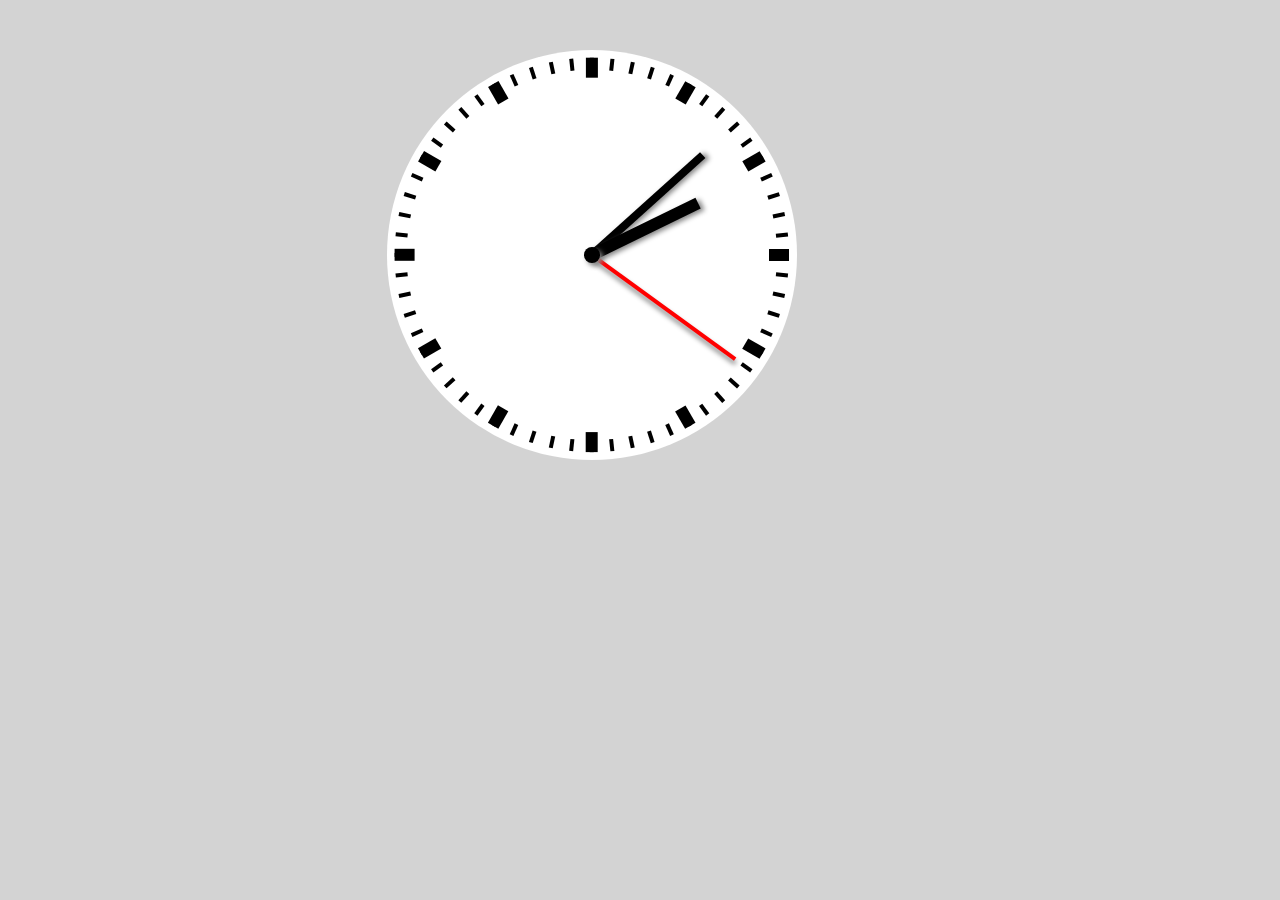
==== JavaScript-Analog-Clock-master/index.html @ 74bbbf98 "Add files via upload" ====
<!DOCTYPE html>
<html lang="en">

<head>
  <meta charset="utf-8">
  <title>CLOCK</title>
  <link rel="stylesheet" href="style.css">
</head>

<body>
  <div id="container">
    <div id="outer-circle">
      <div id="inner-circle">
        <div id="minute-hand">
          <div class="visible" id="min"></div>
        </div>
        <div id="hour-hand">
          <div class="visible" id="hour"></div>
        </div>
        <div id="second-hand">
          <div class="visible" id="sec"></div>
        </div>
        <div id="center-dot"></div>
      </div>
    </div>
  </div>
  <script src="script.js"></script>
</body>

</html>
---- JavaScript-Analog-Clock-master/style.css ----
body{
  background-color: lightgrey;
}

#container{
  margin: auto;
  margin-top: 50px;
  width: 40%;
}

#inner-circle {
    position: absolute;
    top: 2%;
    left: 2%;
    width: 96%;
    height: 96%;
    background-color: white;
    border-radius: 50%;
}

#outer-circle {
    position: absolute;
    width: 410px;
    height: 410px;
    background-color: white;
    border-radius: 50%;
}

#second-hand {
    position: absolute;
    top: 49.5%;
    left: 0%;
    width: 100%;
    height: 1%;
}
.visible{
  position: absolute;
  top: 0%;
  left:50%;
}

#sec{
  background: red;
  width: 45%;
  height: 100%;
  /*border-radius: 90%;*/
  box-shadow: 3px 3px 5px #888888;
}

#minute-hand {
    position: absolute;
    top: 49%;
    left: 0%;
    width: 100%;
    height: 2%;
}

#min{
  background: black;
  width: 38%;
  height: 100%;
  /* border-radius: 90%; */
  box-shadow: 3px 3px 5px #888888;
}

#hour-hand {
    position: absolute;
    top: 48.5%;
    left: 0%;
    width: 100%;
    height: 3%;
}

#hour{
  background: black;
  width: 30%;
  height: 100%;
  /* border-radius: 90%; */
  box-shadow: 3px 3px 5px #888888;
}


#center-dot {
    position: absolute;
    top: 48%;
    left: 48%;
    width: 4%;
    height: 4%;
    background: black;
    border-radius: 50%;
    box-shadow: 3px 3px 5px #888888;
}
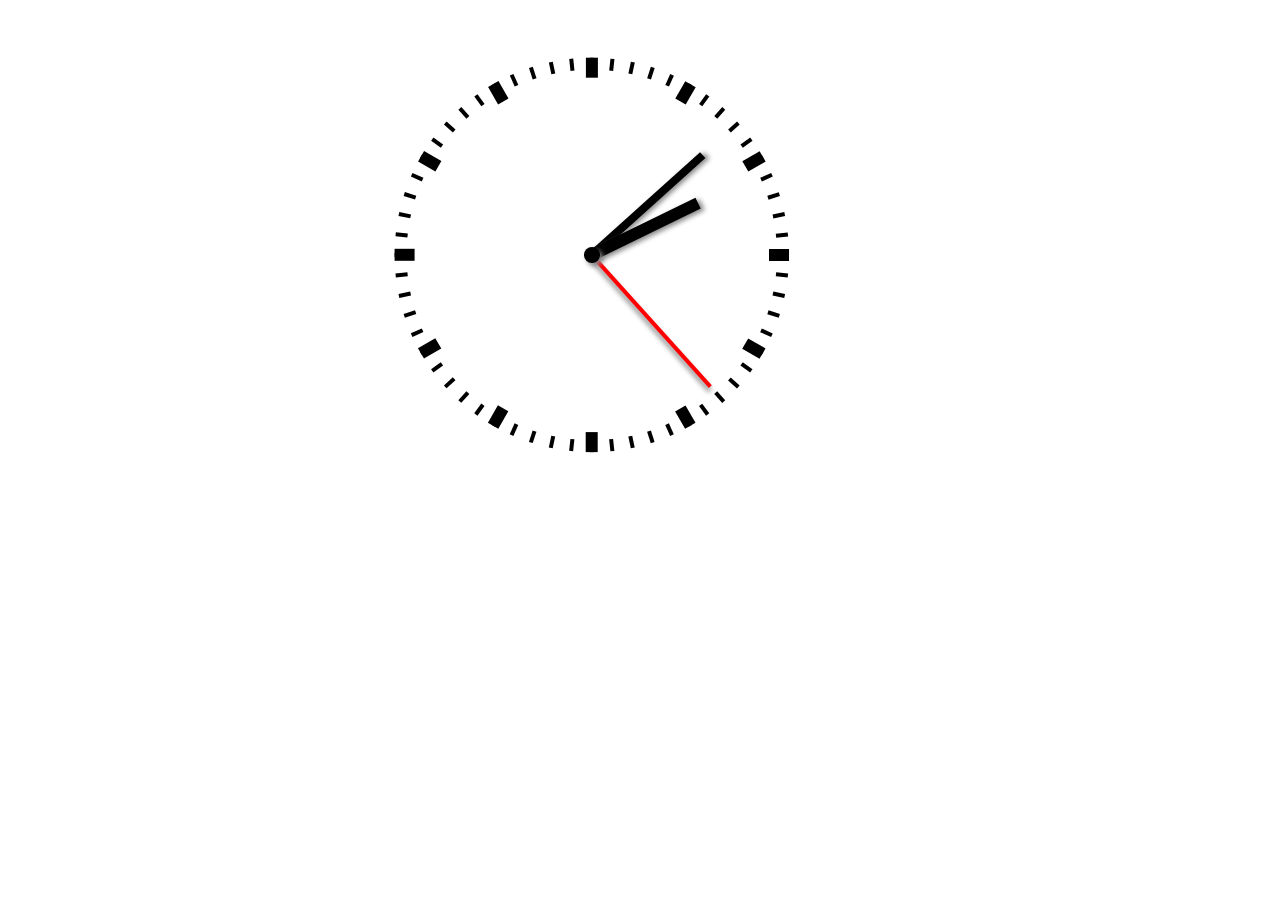
==== commit d769c01c: "Add files via upload" ====
--- a/JavaScript-Analog-Clock-master/index.html
+++ b/JavaScript-Analog-Clock-master/index.html
@@ -12,6 +12,7 @@
   <div id="container">
     <div id="outer-circle">
       <div id="inner-circle">
+        <h1 id="photo" border="0"></h1>
         <div id="minute-hand">
           <div class="visible" id="min"></div>
         </div>
--- a/JavaScript-Analog-Clock-master/style.css
+++ b/JavaScript-Analog-Clock-master/style.css
@@ -1,14 +1,17 @@
-body{
-  background-color: lightgrey;
+body
+{
+  background-image: white;
 }
 
-#container{
+#container
+{
   margin: auto;
   margin-top: 50px;
   width: 40%;
 }
 
-#inner-circle {
+#inner-circle 
+{
     position: absolute;
     top: 2%;
     left: 2%;
@@ -18,7 +21,8 @@
     border-radius: 50%;
 }
 
-#outer-circle {
+#outer-circle
+{
     position: absolute;
     width: 410px;
     height: 410px;
@@ -26,20 +30,23 @@
     border-radius: 50%;
 }
 
-#second-hand {
+#second-hand 
+{
     position: absolute;
     top: 49.5%;
     left: 0%;
     width: 100%;
     height: 1%;
 }
-.visible{
+.visible
+{
   position: absolute;
   top: 0%;
   left:50%;
 }
 
-#sec{
+#sec
+{
   background: red;
   width: 45%;
   height: 100%;
@@ -47,7 +54,8 @@
   box-shadow: 3px 3px 5px #888888;
 }
 
-#minute-hand {
+#minute-hand 
+{
     position: absolute;
     top: 49%;
     left: 0%;
@@ -55,7 +63,8 @@
     height: 2%;
 }
 
-#min{
+#min
+{
   background: black;
   width: 38%;
   height: 100%;
@@ -63,7 +72,8 @@
   box-shadow: 3px 3px 5px #888888;
 }
 
-#hour-hand {
+#hour-hand 
+{
     position: absolute;
     top: 48.5%;
     left: 0%;
@@ -71,7 +81,8 @@
     height: 3%;
 }
 
-#hour{
+#hour
+{
   background: black;
   width: 30%;
   height: 100%;
@@ -80,7 +91,8 @@
 }
 
 
-#center-dot {
+#center-dot 
+{
     position: absolute;
     top: 48%;
     left: 48%;
@@ -91,7 +103,21 @@
     box-shadow: 3px 3px 5px #888888;
 }
 
+#photo
+{   
+    position: absolute;
+    top: -10px;
+    left: 50px;
+    width: 320px;
+    height: 350px;
+    border-radius: 0%;
+    background-size: 100%;
+    background-image: url("209103.gif");   
+}
 
 
 
 
+
+
+
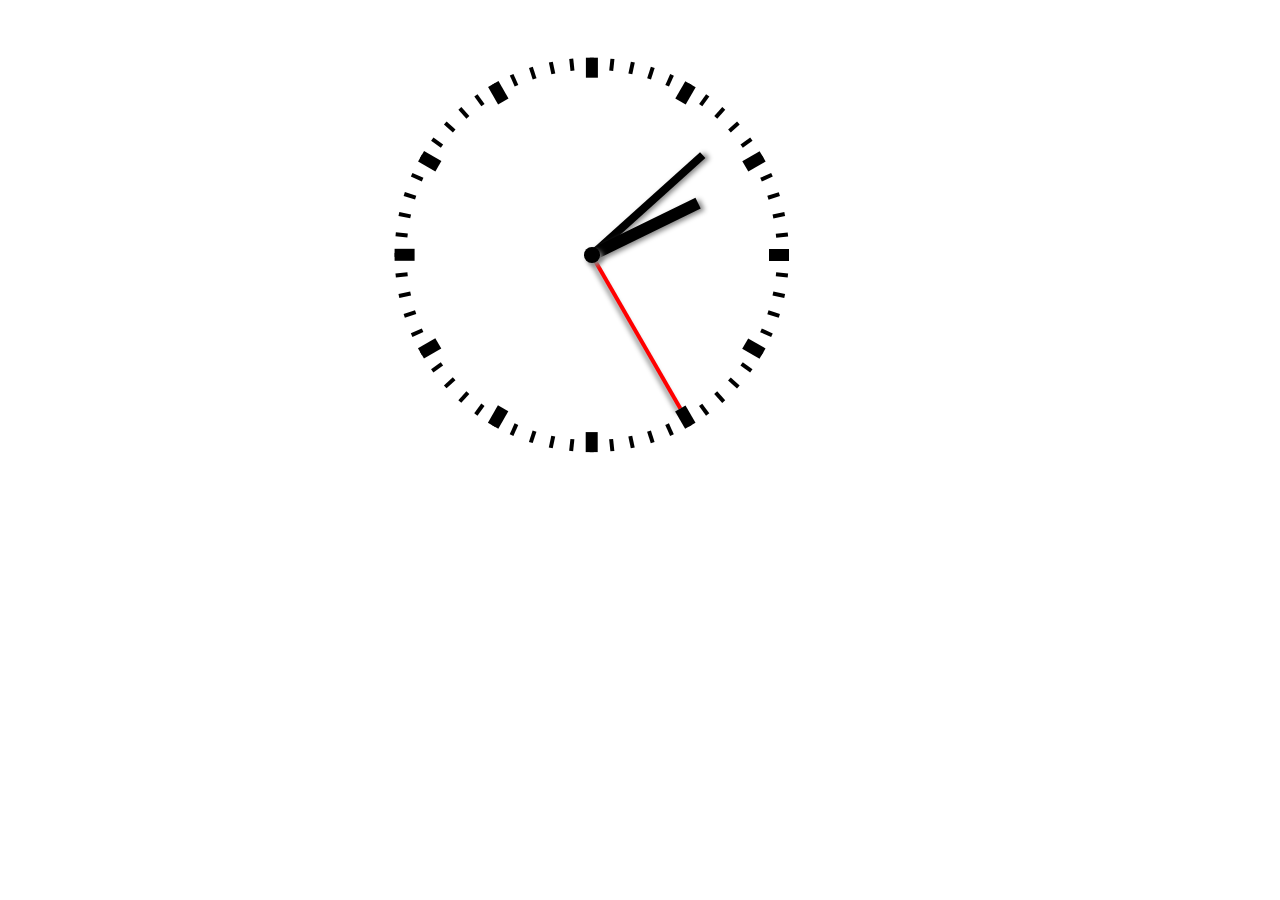
==== commit b359ffb1: "Update index.html" ====
--- a/JavaScript-Analog-Clock-master/index.html
+++ b/JavaScript-Analog-Clock-master/index.html
@@ -12,7 +12,7 @@
   <div id="container">
     <div id="outer-circle">
       <div id="inner-circle">
-        <h1 id="photo" border="0"></h1>
+        <h1 id="photo"></h1>
         <div id="minute-hand">
           <div class="visible" id="min"></div>
         </div>
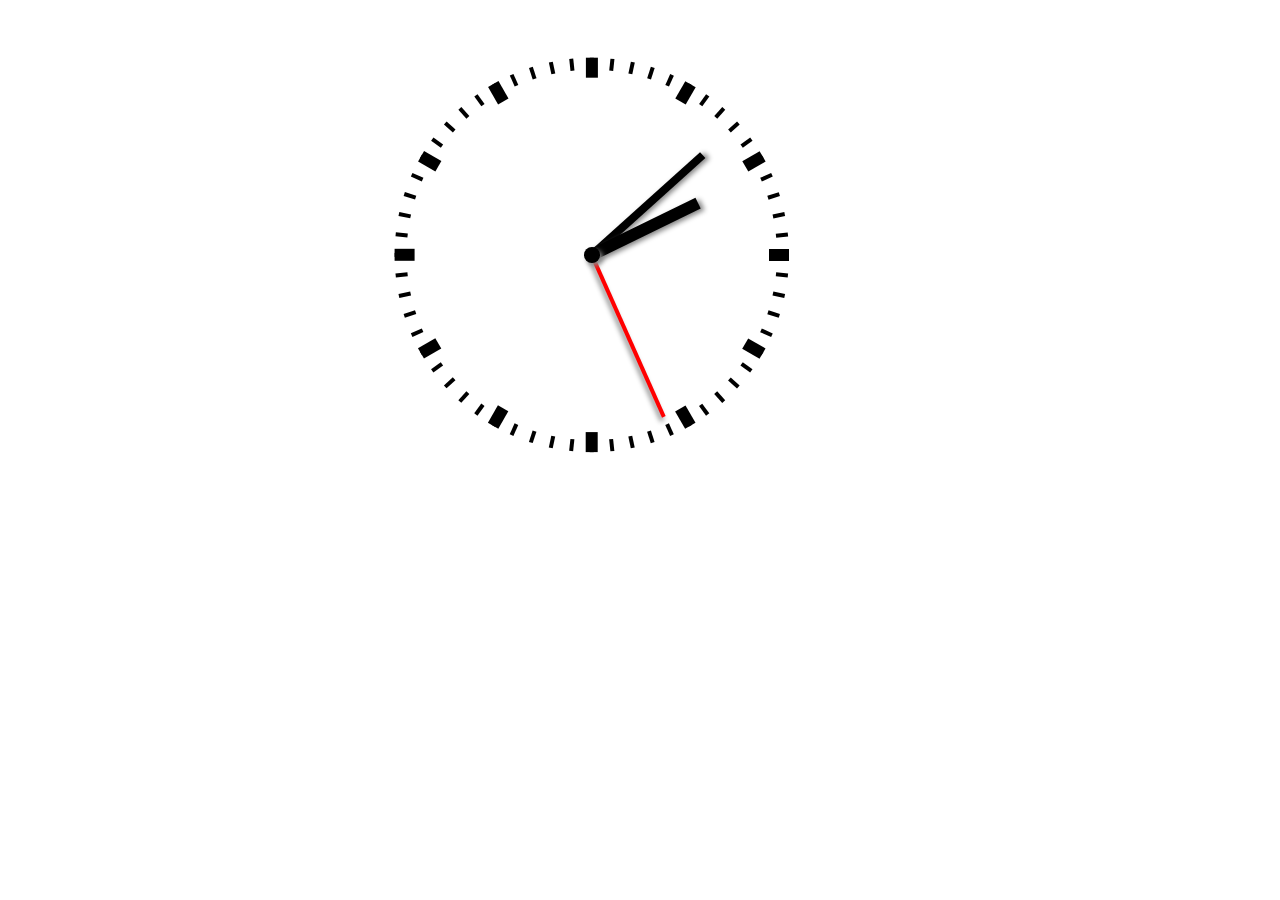
==== commit bf7c087e: "Update index.html" ====
--- a/JavaScript-Analog-Clock-master/index.html
+++ b/JavaScript-Analog-Clock-master/index.html
@@ -12,7 +12,7 @@
   <div id="container">
     <div id="outer-circle">
       <div id="inner-circle">
-        <h1 id="photo"></h1>
+        <div id="photo"></div>
         <div id="minute-hand">
           <div class="visible" id="min"></div>
         </div>
